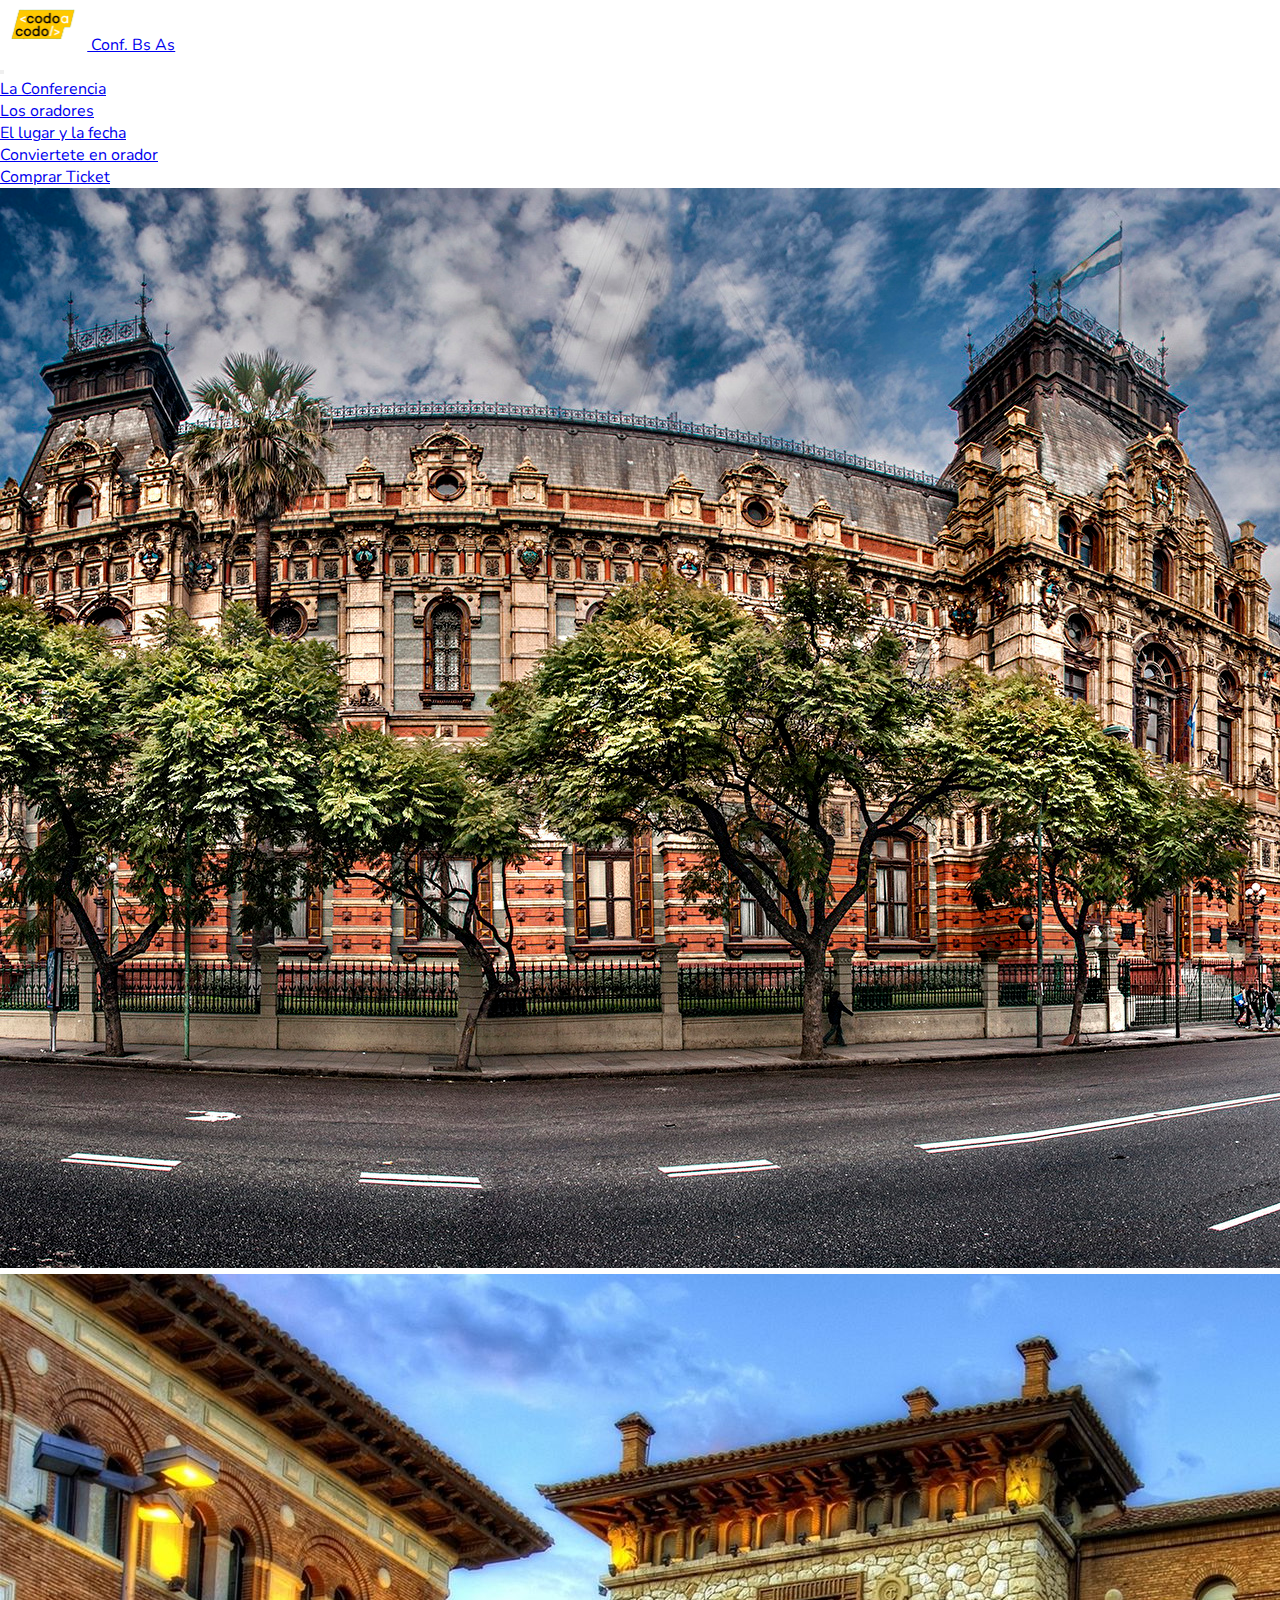
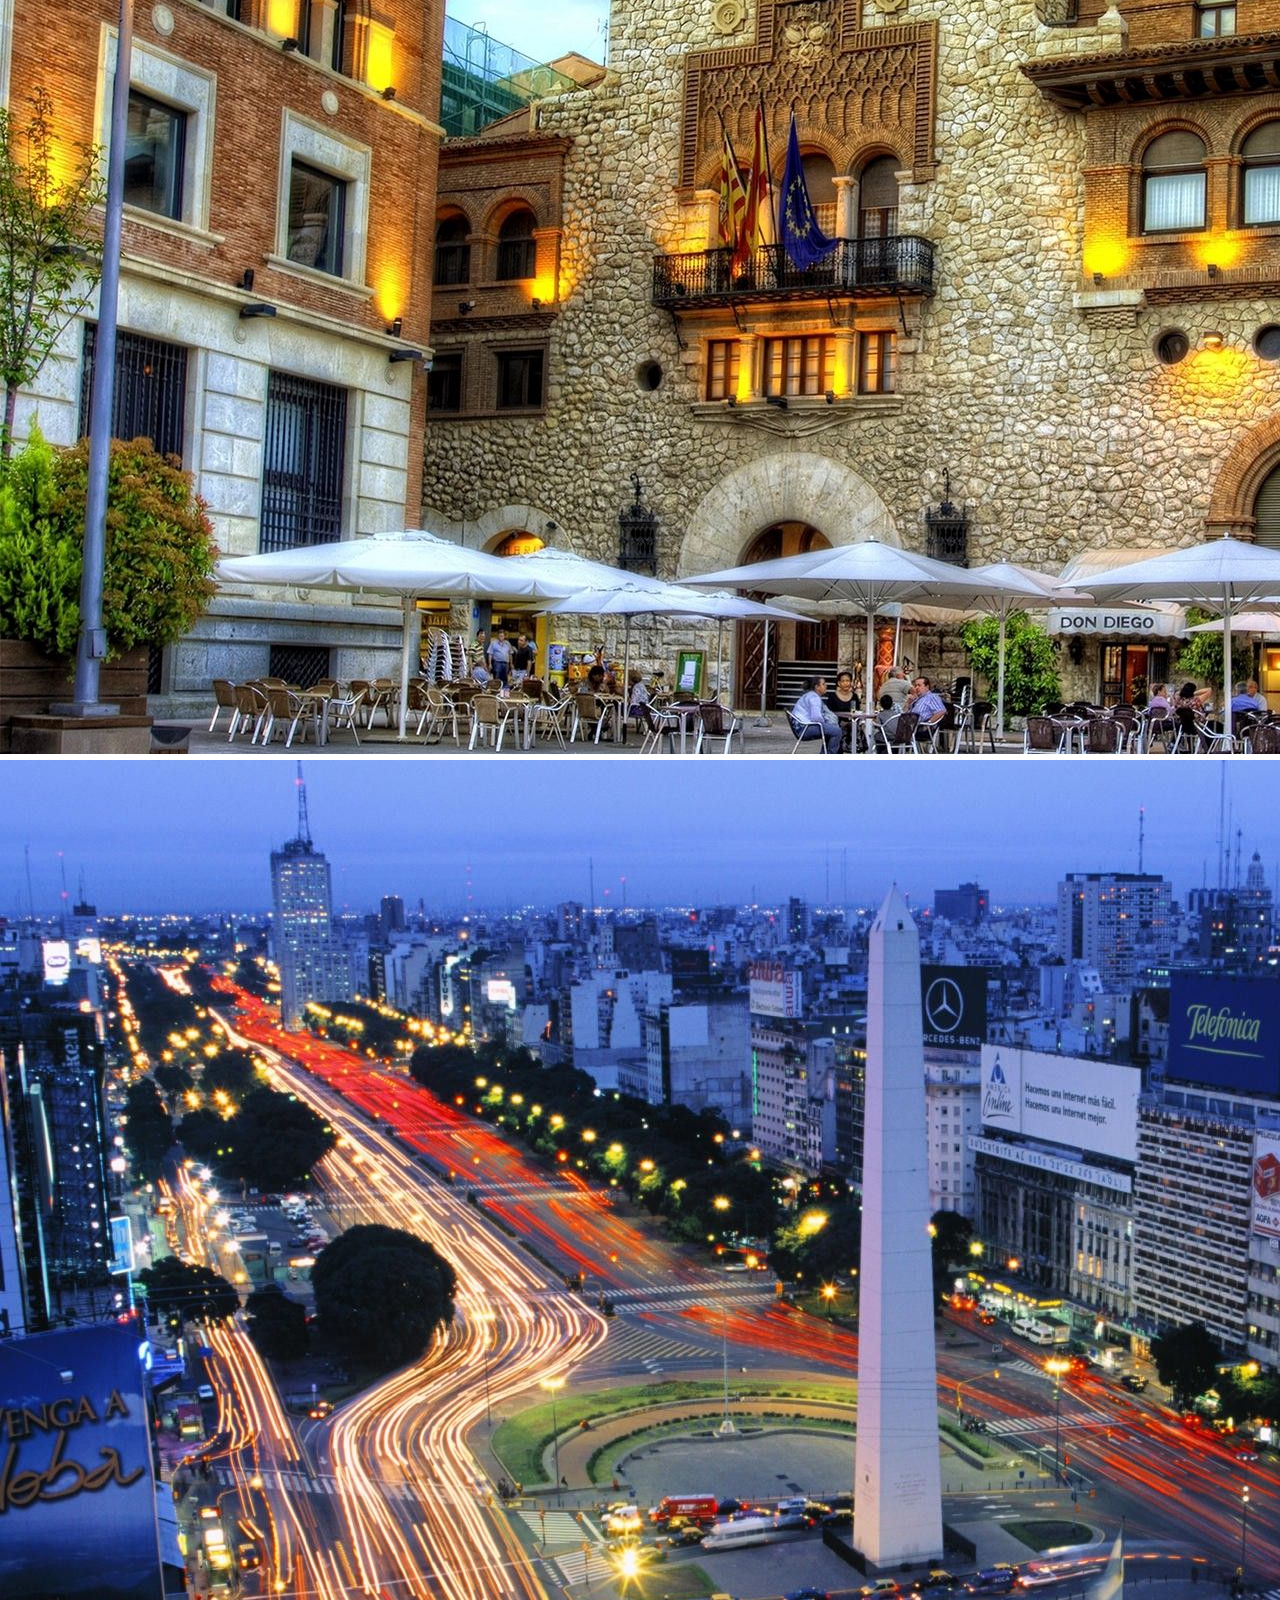
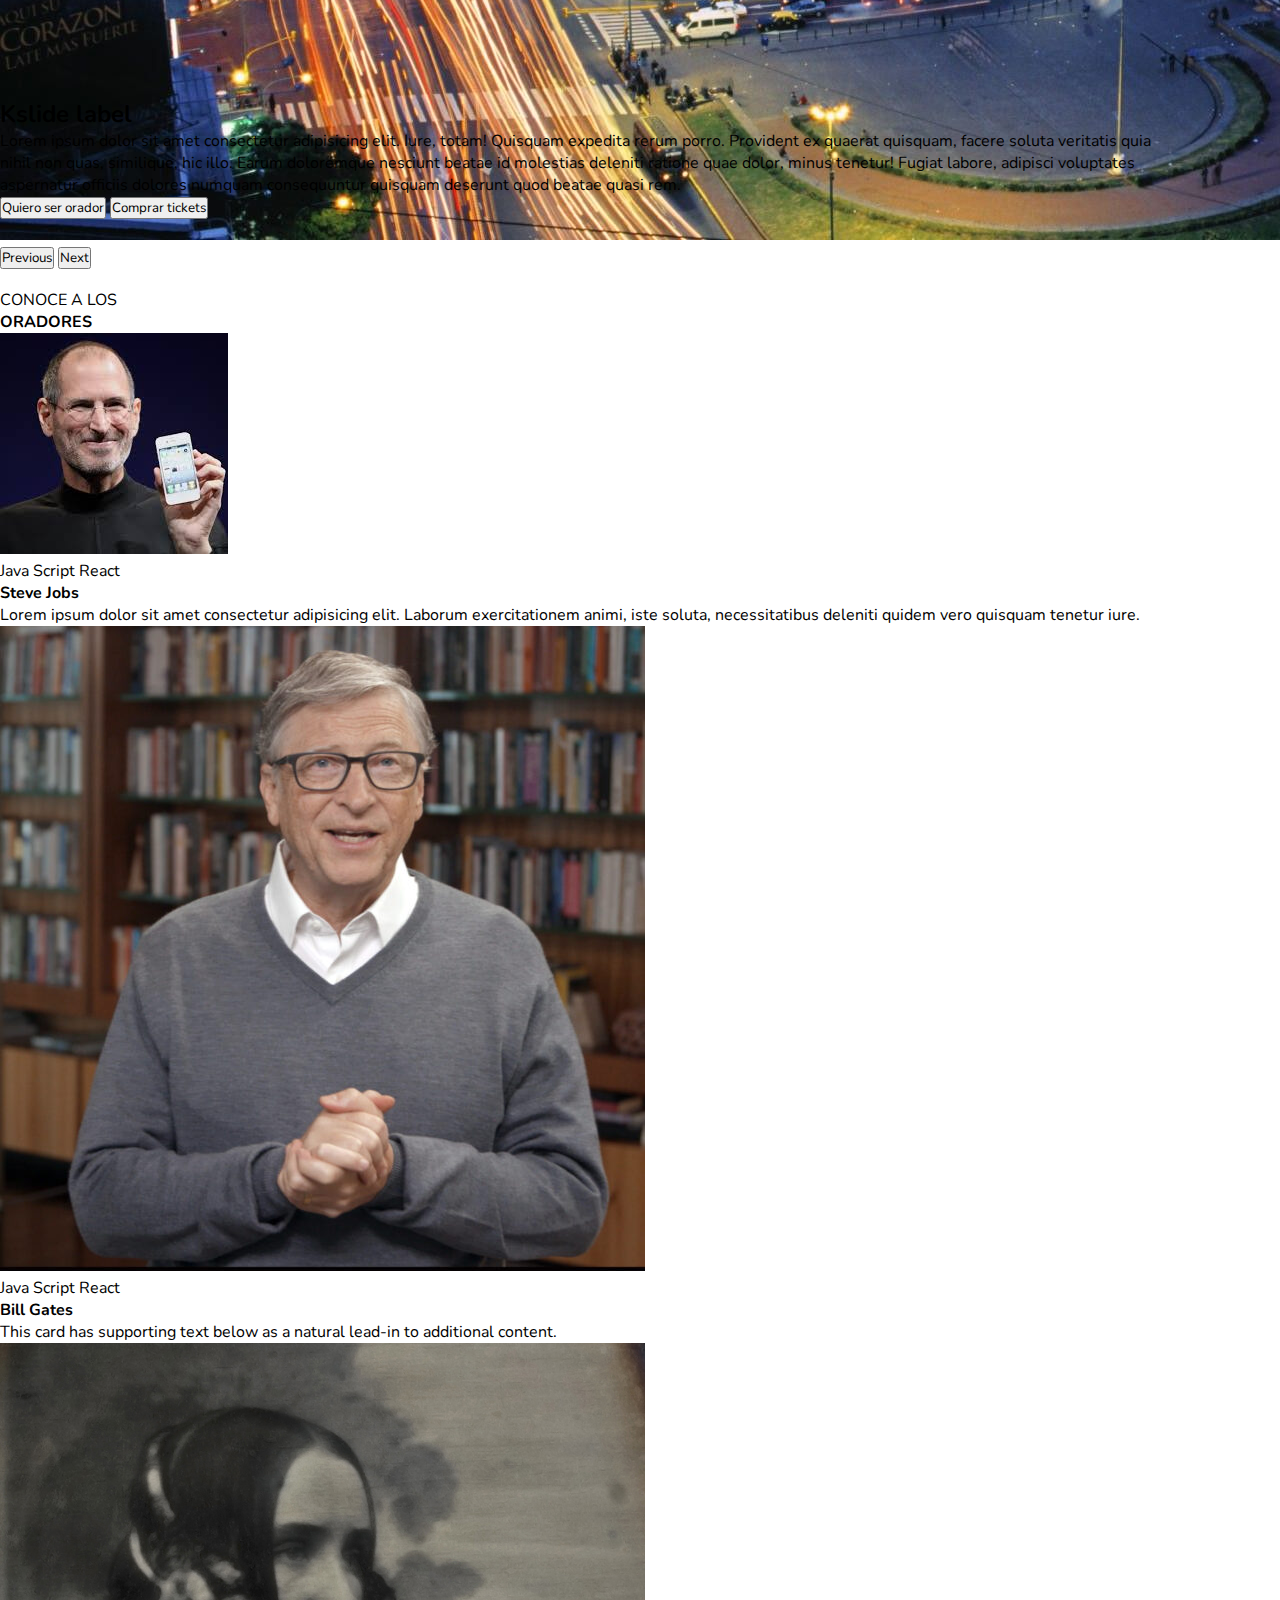
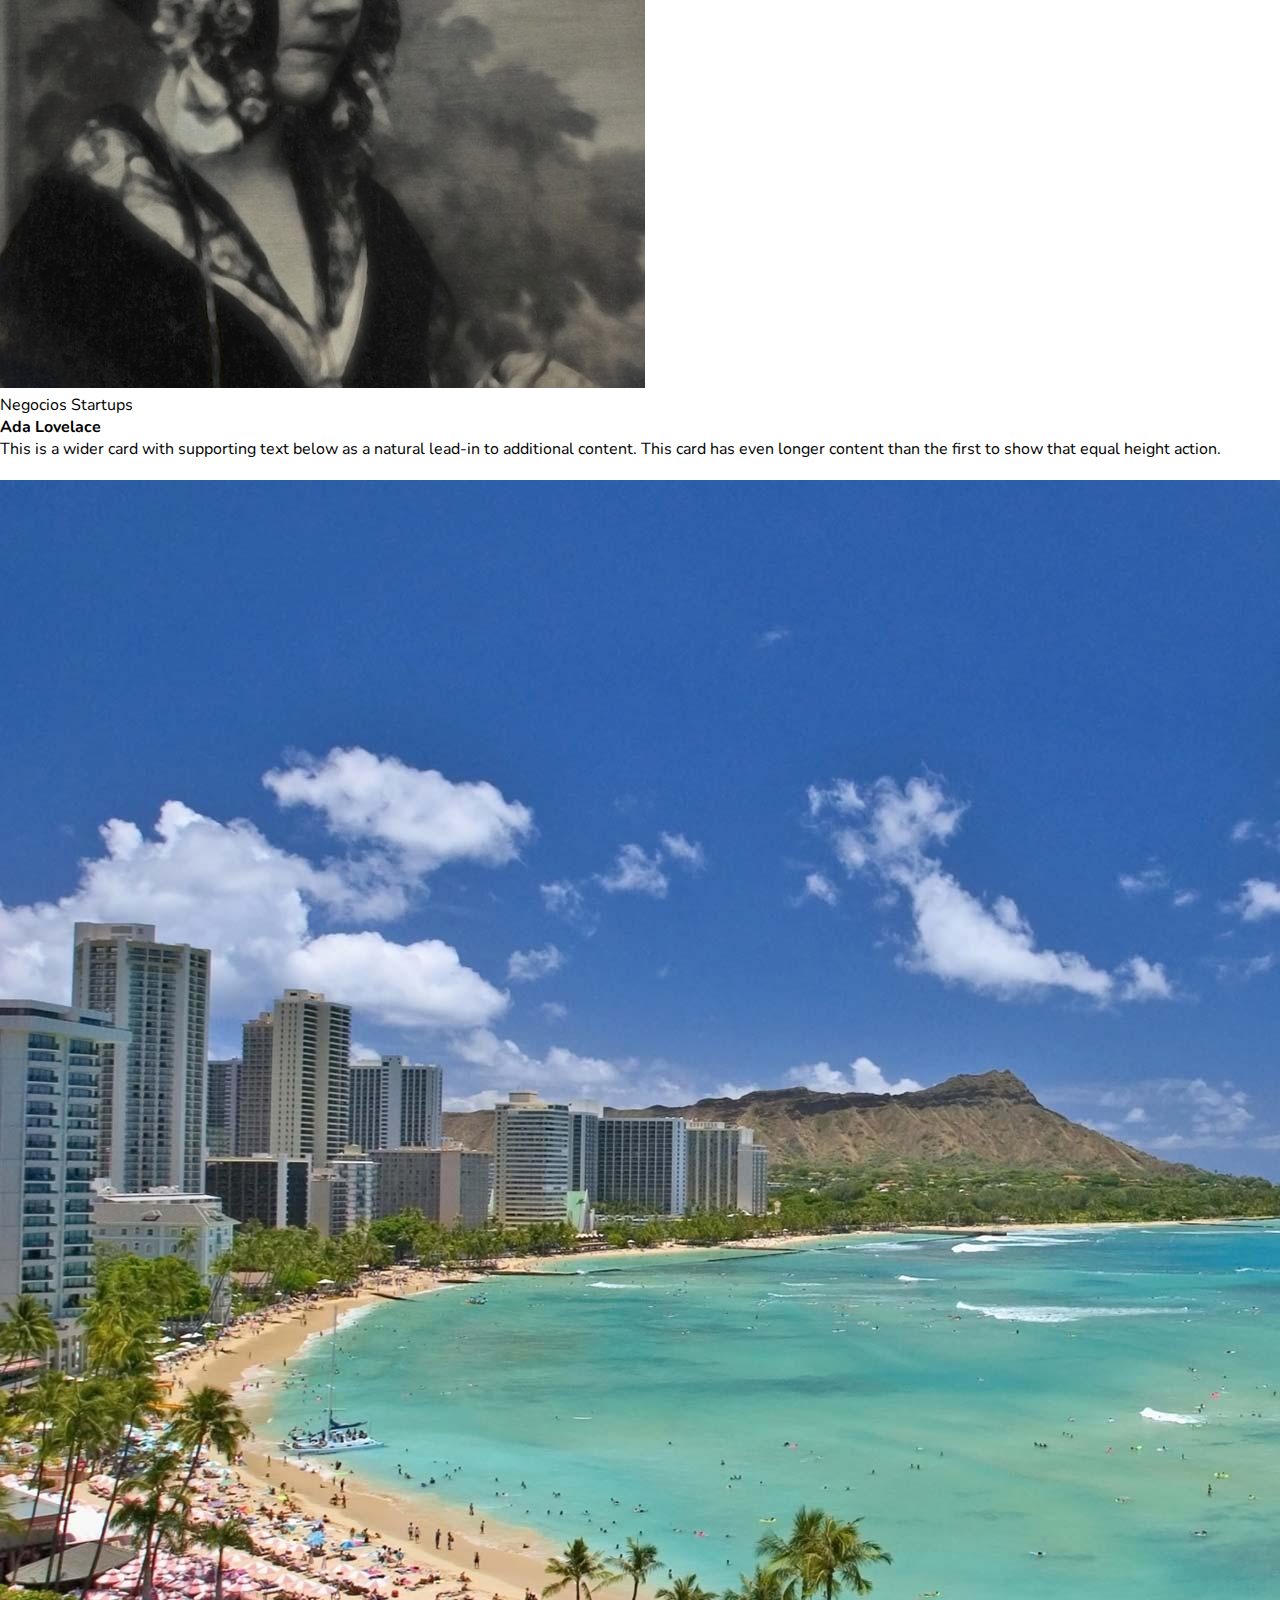
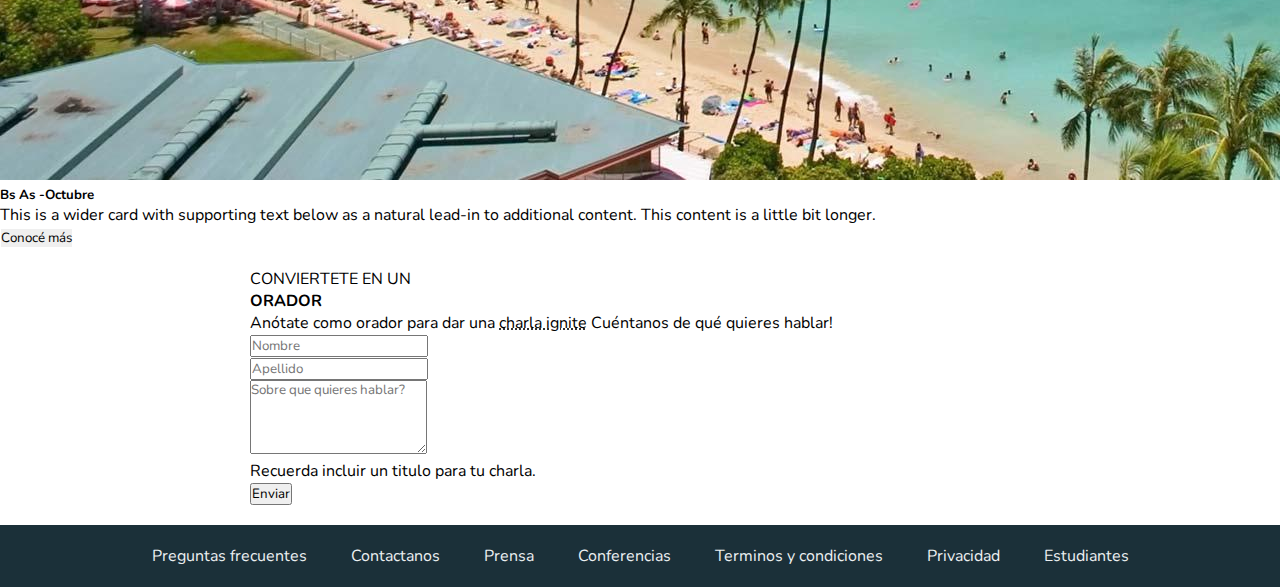
==== index.html @ 3f593359 "Primer commit" ====
<!DOCTYPE html>
<html lang="en">
<head>
    <meta charset="UTF-8">
    <meta http-equiv="X-UA-Compatible" content="IE=edge">
    <meta name="viewport" content="width=device-width, initial-scale=1.0">
    <link href="https://cdn.jsdelivr.net/npm/bootstrap@5.3.2/dist/css/bootstrap.min.css" rel="stylesheet" integrity="sha384-T3c6CoIi6uLrA9TneNEoa7RxnatzjcDSCmG1MXxSR1GAsXEV/Dwwykc2MPK8M2HN" crossorigin="anonymous">
    <link rel="stylesheet" href="estilizado.css">
    <title>TPIntegFont</title>
</head>
<body>
    <header>
        <nav class="navbar navbar-expand-lg bg-body-tertiary">
            <div class="container-fluid">
                <nav class="navbar bg-body-tertiary">
                    <div class="container-fluid">
                      <a class="navbar-brand" href="#">
                        <img src="img/codoacodo.png" alt="Boot" class="img-fluid" style=" width: auto; height: 50px" class="d-inline-block align-text-top">
                        Conf. Bs As
                      </a>
                    </div>
                  </nav>
              <button class="navbar-toggler" type="button" data-bs-toggle="collapse" data-bs-target="#navbarSupportedContent" aria-controls="navbarSupportedContent" aria-expanded="false" aria-label="Toggle navigation">
                <span class="navbar-toggler-icon"></span>
              </button>
              <div class="collapse navbar-collapse" id="navbarSupportedContent">
                <ul class="navbar-nav ms-auto mb-2 mb-lg-0">
                  <li class="nav-item">
                    <a class="nav-link active" aria-current="page" href="#">La Conferencia</a>
                  </li>
                  <li class="nav-item">
                    <a class="nav-link" href="#">Los oradores</a>
                  </li>
                  <li class="nav-item">
                    <a class="nav-link" href="#">El lugar y la fecha</a>
                  </li>
                  <li class="nav-item">
                    <a class="nav-link" href="#">Conviertete en orador</a>
                  </li>
                  <li class="nav-item">
                    <a class="nav-link text-success" href="#">Comprar Ticket</a>
                  </li>
                </ul>
              </div>
            </div>
          </nav>
    </header>
    <main class="container-fluid" style="position:relative">
        <div id="carouselExample" class="carousel slide"> 
        <div class="carousel-inner">
          <div class="carousel-item active">
            <img src="img/ba1.jpg" class="d-block w-100" alt="..."style="position:relative">
            <div id="tamTex1" class="carousel-caption d-none d-sm-block text-end w-90" style="position: absolute; bottom: 50px; right: 100px;">
                <h2 >Conf. Bs As</h2>
                <p>Lorem ipsum dolor sit amet consectetur adipisicing elit. Repellendus ex culpa natus. Laudantium explicabo autem soluta consequuntur. Voluptatem architecto accusamus est vel nostrum? Quis veniam non cupiditate consectetur, impedit deleniti exercitationem ex voluptatum numquam adipisci aperiam veritatis culpa at eligendi placeat quidem laboriosam laborum ipsa blanditiis sapiente? Itaque animi ea, laborum impedit illo amet laboriosam?</p>
                <button type="button" class="btn btn-outline-light">Quiero ser orador</button>
                <button type="button" class="btn btn-success">Comprar tickets</button>                
             </div>
          </div>
          <div class="carousel-item">
            <img src="img/ba2.jpg" class="d-block w-100" alt="..."style="position:relative">
            <div id="tamTex2" class="carousel-caption d-none d-sm-block text-end w-90" style="position: absolute; bottom: 50px; right: 100px;">
                 <h2 >neicien Kslide label</h2>
                 <p>Lorem ipsum, dolor sit amet consectetur adipisicing elit. Cumque labore obcaecati, suscipit incidunt expedita officiis quia cum laudantium optio quod illo aliquam. Corrupti suscipit eos culpa quae temporibus explicabo doloremque ipsam, iure ad ut voluptatem! Quasi dolorum voluptates ducimus consequuntur officia, neque corrupti excepturi expedita! Laboriosam recusandae est corporis eveniet magnam ullam totam porro ad!</p>
                 <button type="button" class="btn btn-outline-light">Quiero ser orador</button>
                 <button type="button" class="btn btn-success">Comprar tickets</button>
            </div>
          </div>
          <div class="carousel-item">
            <img src="img/ba3.jpg" class="d-block w-100" alt="..."style="position:relative">
            <div id="tamTex3" class="carousel-caption d-none d-sm-block text-end w-90" style="position: absolute; bottom: 50px; right: 100px;" >
                 <h2>Kslide label</h2>
                 <p>Lorem ipsum dolor sit amet consectetur adipisicing elit. Iure, totam! Quisquam expedita rerum porro. Provident ex quaerat quisquam, facere soluta veritatis quia nihil non quas, similique, hic illo. Earum doloremque nesciunt beatae id molestias deleniti ratione quae dolor, minus tenetur! Fugiat labore, adipisci voluptates aspernatur officiis dolores numquam consequuntur quisquam deserunt quod beatae quasi rem.</p>
                 <button type="button" class="btn btn-outline-light">Quiero ser orador</button>
                 <button type="button" class="btn btn-success">Comprar tickets</button>
            </div>
          </div>
        </div>
        <button class="carousel-control-prev" type="button" data-bs-target="#carouselExample" data-bs-slide="prev">
          <span class="carousel-control-prev-icon" aria-hidden="true"></span>
          <span class="visually-hidden">Previous</span>
        </button>
        <button class="carousel-control-next" type="button" data-bs-target="#carouselExample" data-bs-slide="next">
          <span class="carousel-control-next-icon" aria-hidden="true"></span>
          <span class="visually-hidden">Next</span>
        </button>
      </div>
    </main>
    
    <section class="container" style="padding-top: 20px;">
        <div class="text-center">
            <p >CONOCE A LOS </p>
            <h4 class="fw-bold">ORADORES</h4>
        </div>
        <div class="card-group">
            <div class="card">
              <img src="img/steve.jpg" class="card-img-top" alt="...">
              <div class="card-body">
                <span class="badge text-bg-warning">Java Script</span>
                <span class="badge text-white bg-info">React</span>
                <h4 class="card-title">Steve Jobs</h4>
                <p class="card-text">Lorem ipsum dolor sit amet consectetur adipisicing elit. Laborum exercitationem animi, iste soluta, necessitatibus deleniti quidem vero quisquam tenetur iure.</p>
              </div>
            </div>
            <div class="card">
              <img src="img/bill.jpg" class="card-img-top" alt="...">
              <div class="card-body">
                <span class="badge text-bg-warning">Java Script</span>
                <span class="badge text-white bg-info">React</span>
                <h4 class="card-title">Bill Gates</h4>
                <p class="card-text">This card has supporting text below as a natural lead-in to additional content.</p>
              </div>
            </div>
            <div class="card">
              <img src="img/ada.jpeg" class="card-img-top" alt="...">
              <div class="card-body">
                <span class="badge text-bg-secondary">Negocios</span>
                <span class="badge text-bg-danger">Startups</span>
                <h4 class="card-title">Ada Lovelace</h4>
                <p class="card-text">This is a wider card with supporting text below as a natural lead-in to additional content. This card has even longer content than the first to show that equal height action.</p>
              </div>
            </div>
          </div>
    </section>
    <section class="container-fluid" style="padding-top: 20px;">
            <div class="row g-0">
              <div class="col-md-6">
                <img src="img/honolulu.jpg" class="img-fluid rounded-start" alt="...">
              </div>
              <div class="col-md-6 card text-bg-secondary">
                <div class="card-body">
                  <h5 class="card-title">Bs As -Octubre</h5>
                  <p class="card-text">This is a wider card with supporting text below as a natural lead-in to additional content. This content is a little bit longer.</p>
                  <button type="button" class="btn text-white bg-darksecondary">Conocé más</button>
                </div>
              </div>
            </div>
    </section>
    <section class="container-fluid" style="padding-top: 20px;padding-right: 250px;padding-left: 250px;">
      <div class="row">
        <div class="text-center d-none d-md-block">
          <p>CONVIERTETE EN UN</p>
          <h4 class="fw-bold">ORADOR</h4>
          <p>Anótate como orador para dar una
            <span style="text-decoration: dotted underline;">charla ignite</span>  
             Cuéntanos de qué quieres hablar!
          </p>
        </div>
      </div>
      <form class="container d-grid gap-3">
        <div class="row">
          <div class="col-md-6">
            <input type="text" class="form-control" id="exampleInputName" placeholder="Nombre">
          </div>
          <div class="col-md-6">
            <input type="text" class="form-control" id="exampleInputLastName" placeholder="Apellido">
          </div>
        </div>
        <div class="col-md-12">
          <textarea class="form-control text-body-secondary fs-4" id="exampleInputCommint" rows="4"  placeholder="Sobre que quieres hablar?"></textarea>
          <p class="text-body-secondary fs-6">Recuerda incluir un titulo para tu charla.</p>
          </div>
          <button type="submit" class="btn text-white bg-success bg-opacity-50 fs-5">Enviar</button>
      </form>
    </section>

    <script src="https://cdn.jsdelivr.net/npm/bootstrap@5.3.2/dist/js/bootstrap.bundle.min.js" integrity="sha384-C6RzsynM9kWDrMNeT87bh95OGNyZPhcTNXj1NW7RuBCsyN/o0jlpcV8Qyq46cDfL" crossorigin="anonymous"></script>
</body>
<footer class="contenedor">
    <div class="navbar1">
        <ul>
           <li><a href="pregFrec.html">Preguntas frecuentes</a></li>
           <li><a href="cont.html">Contactanos</a></li>
           <li><a href="pren.html">Prensa</a></li>
           <li><a href="conf.html">Conferencias</a></li>
           <li><a href="terCond.html">Terminos y condiciones</a></li>
           <li><a href="priv.html">Privacidad</a></li>
           <li><a href="estud.html">Estudiantes</a></li>
        </ul>
     </div>
</footer>
</html>
---- estilizado.css ----
@import url('https://fonts.googleapis.com/css2?family=Nunito:wght@400;800&display=swap');

* {
    margin: 0;
    padding: 0;
    box-sizing: border-box;
    font-family: 'Nunito', sans-serif;
}

/* h2 Carrucel */
.carousel-inner h2{
    font-weight: bold;
}

/* h4 Card -Group */
.card h4{
    font-weight: bold;
}

/* h5 y butonn Card-Body */
.card-body h5{
    font-weight: bold;
}

.card-body button{
    border:1px solid white;
}

/* footer */
.contenedor{
    height: 100%;
    display: flex;
    margin-top: 20px;
    background-color: #1b3039;
    justify-content: space-evenly;
    align-items: center;
}
.navbar1 ul li{
    list-style: none;
    display: inline-block;
    padding: 20px;
    align-items: baseline;
}
.navbar1 ul li a{
    font-size: 700;
    color: #eceff1;
    text-decoration: none;
}
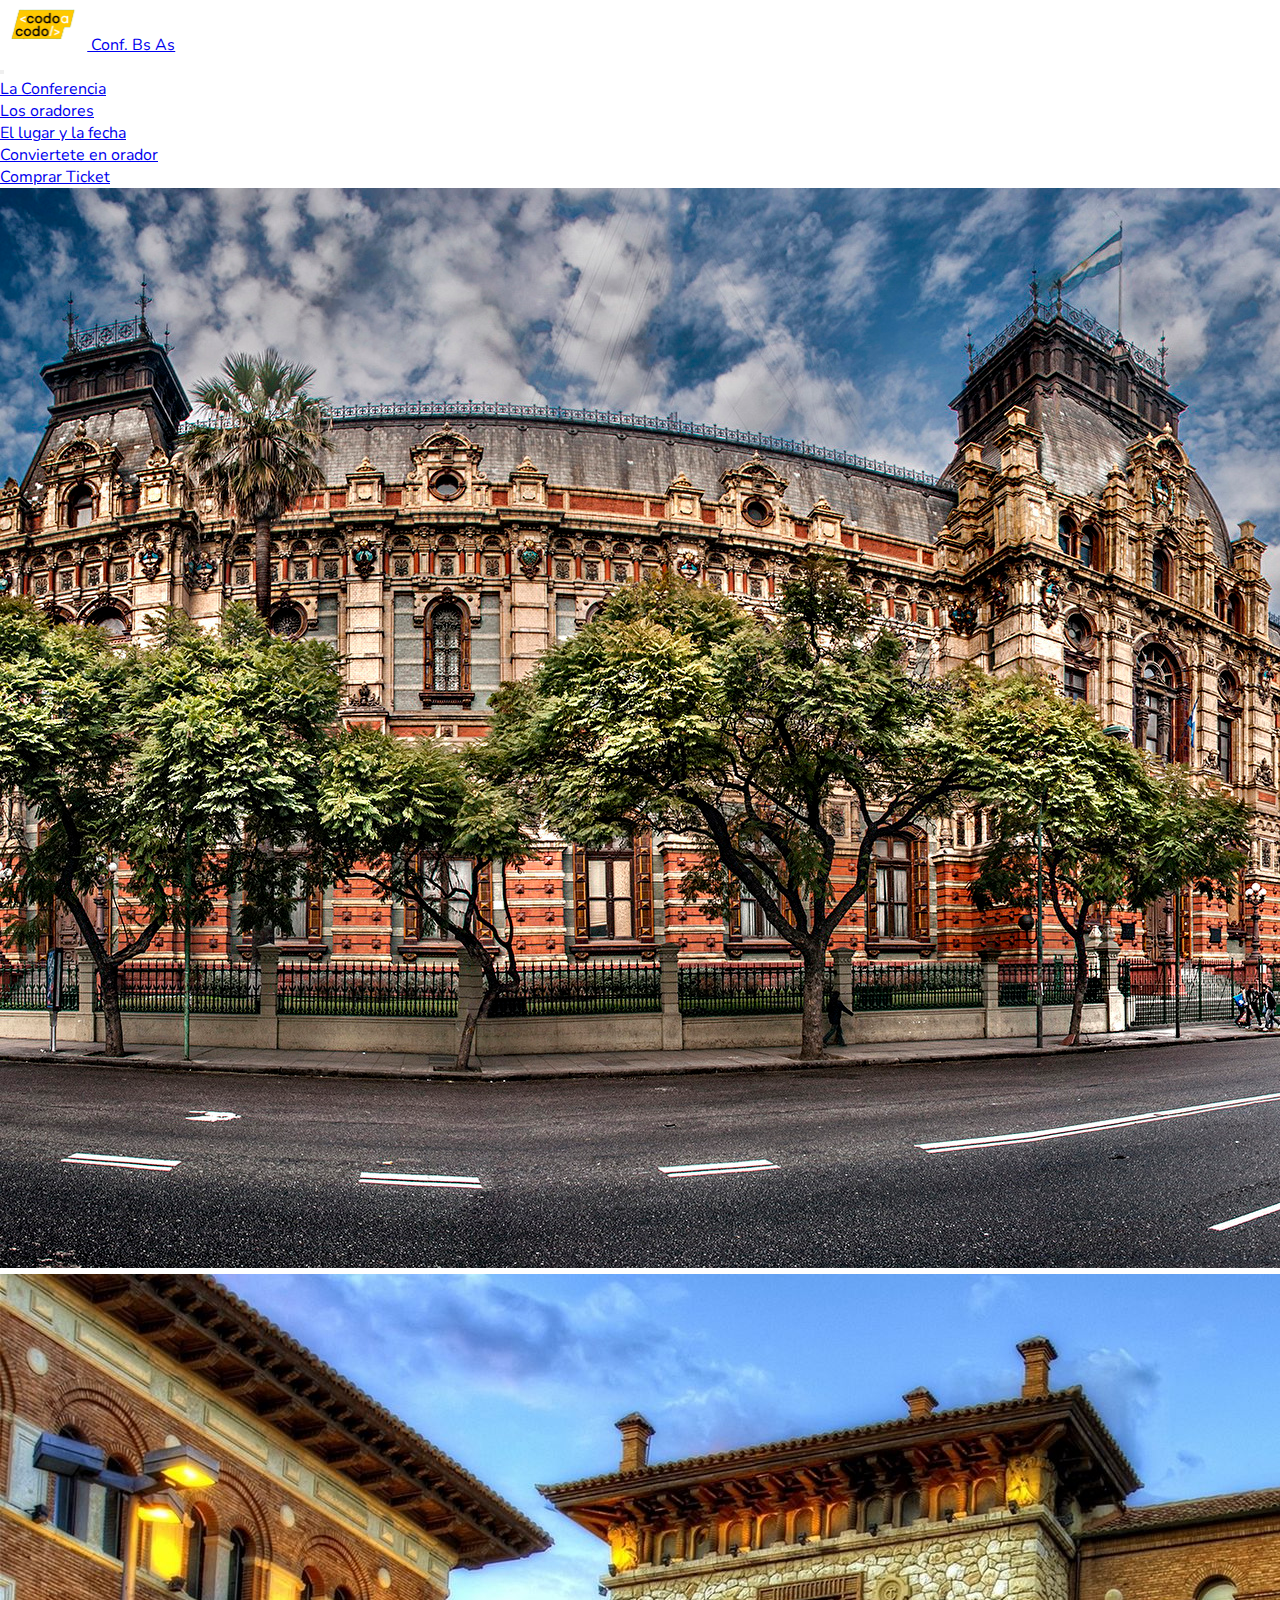
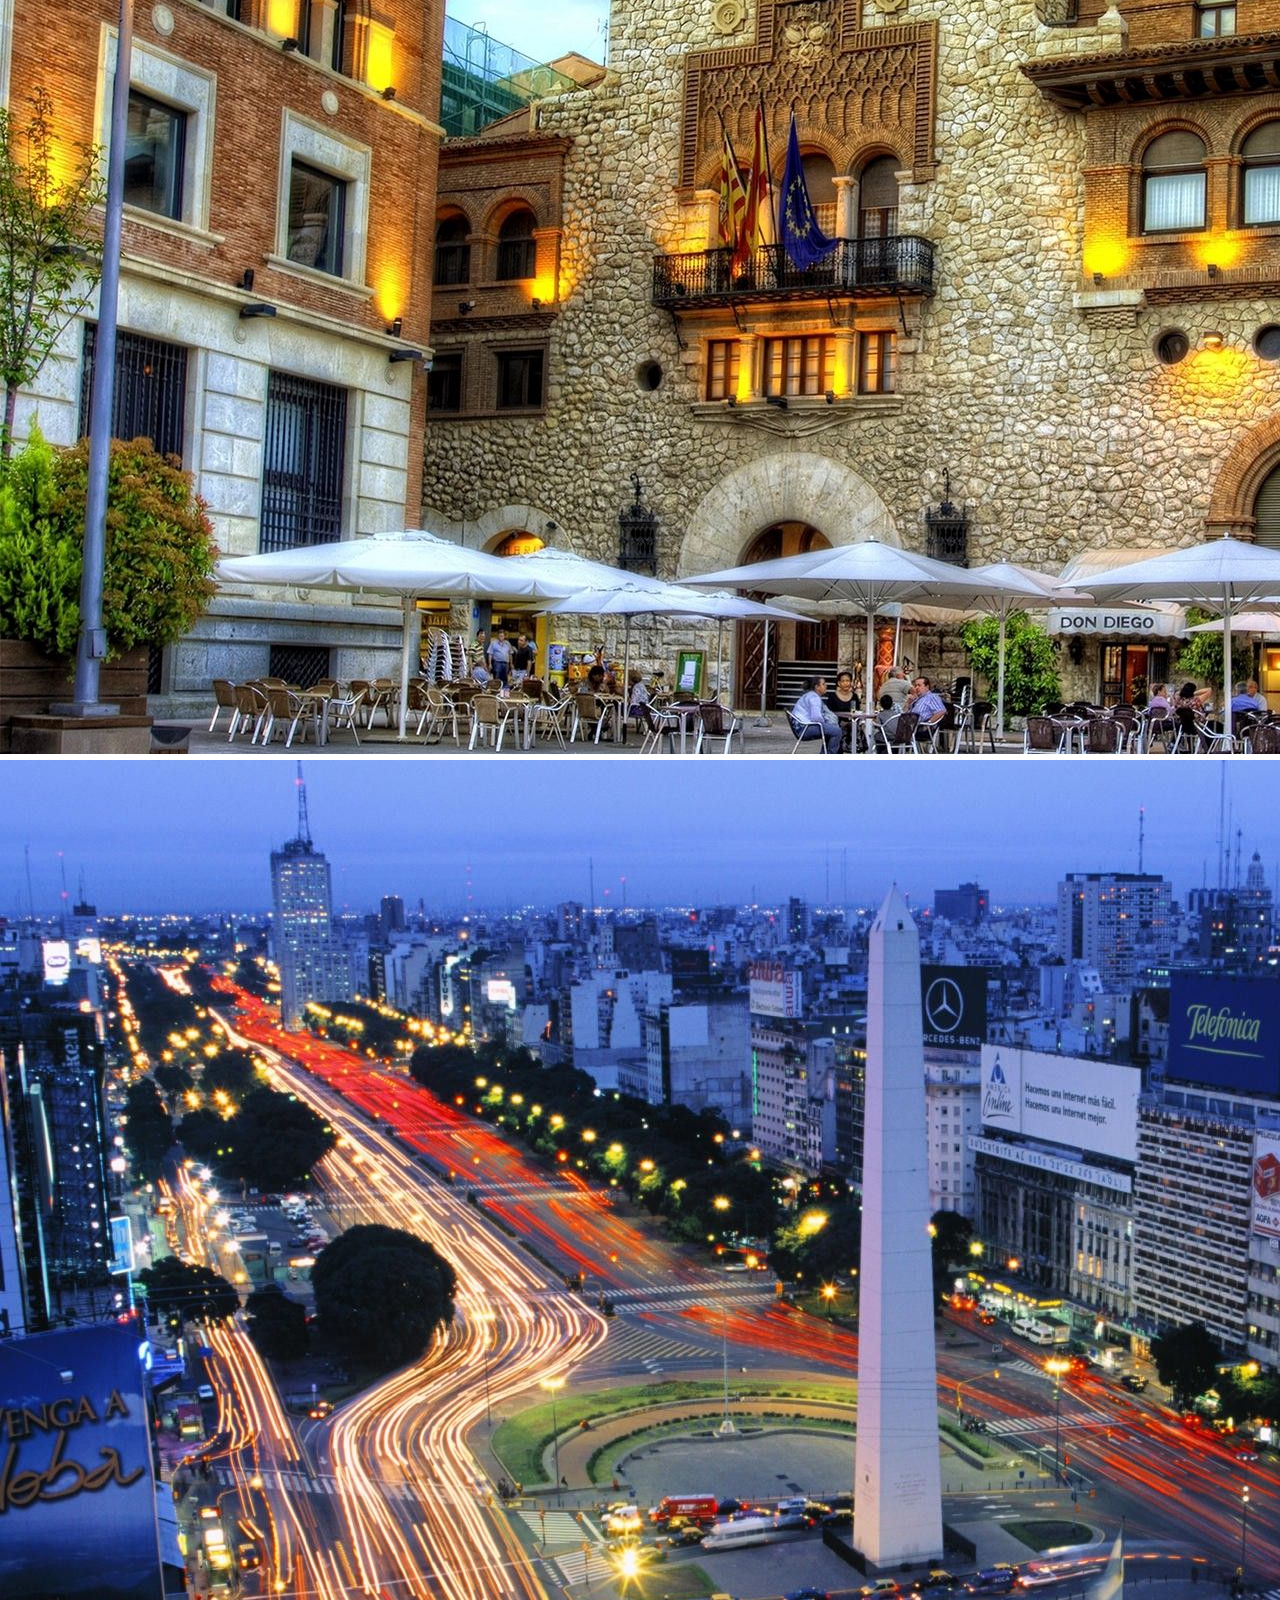
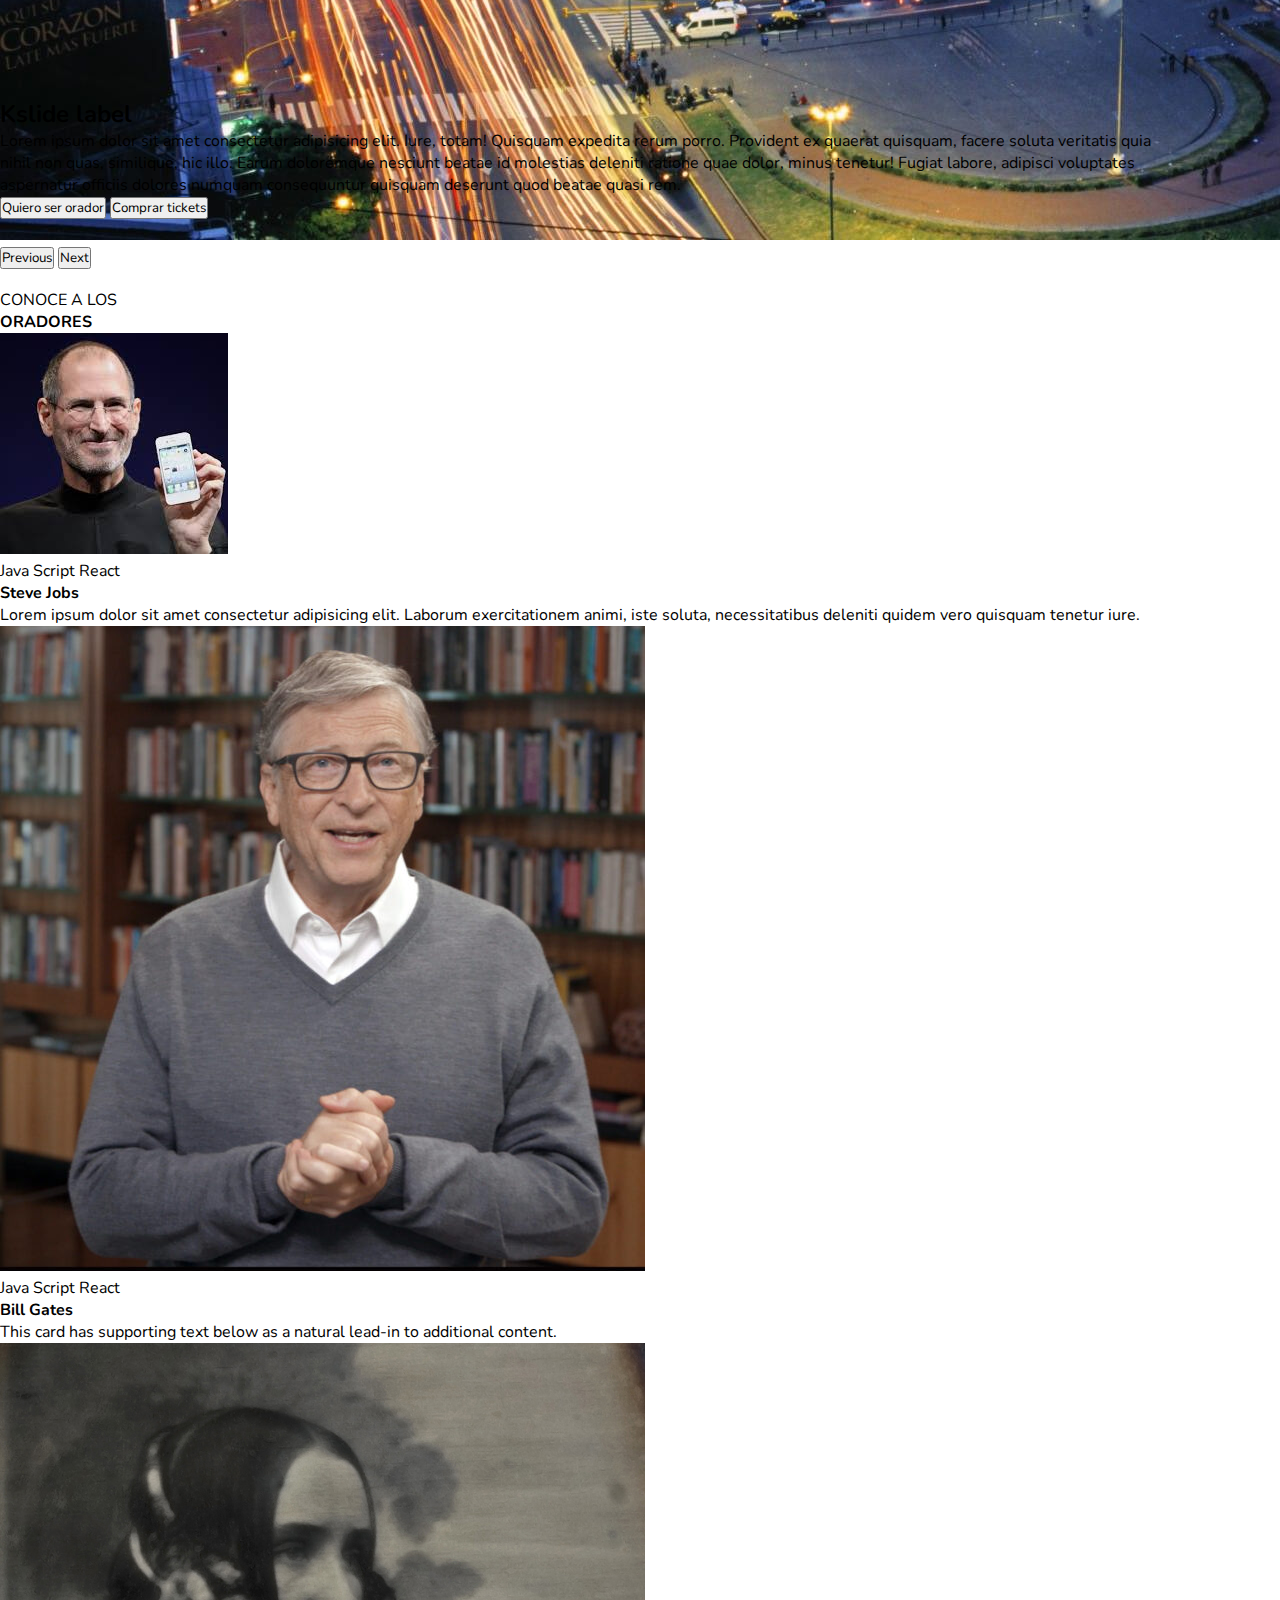
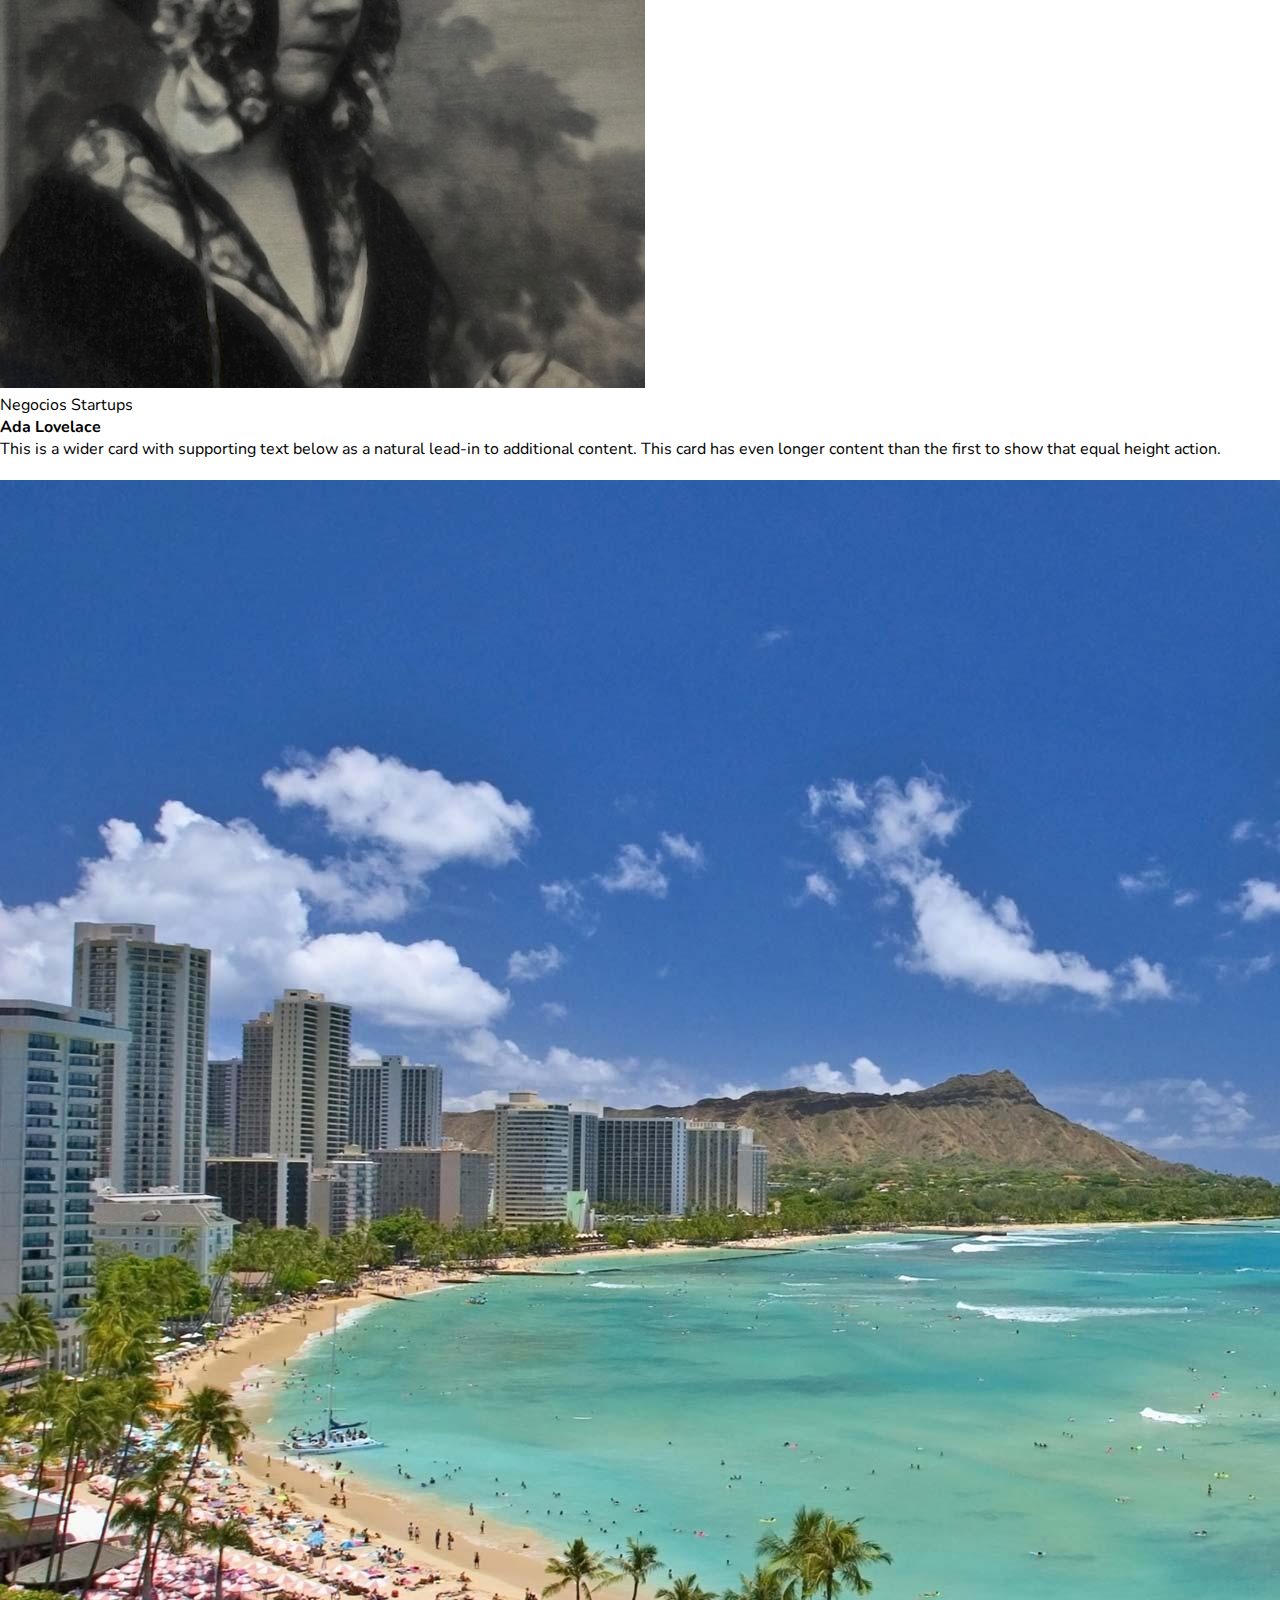
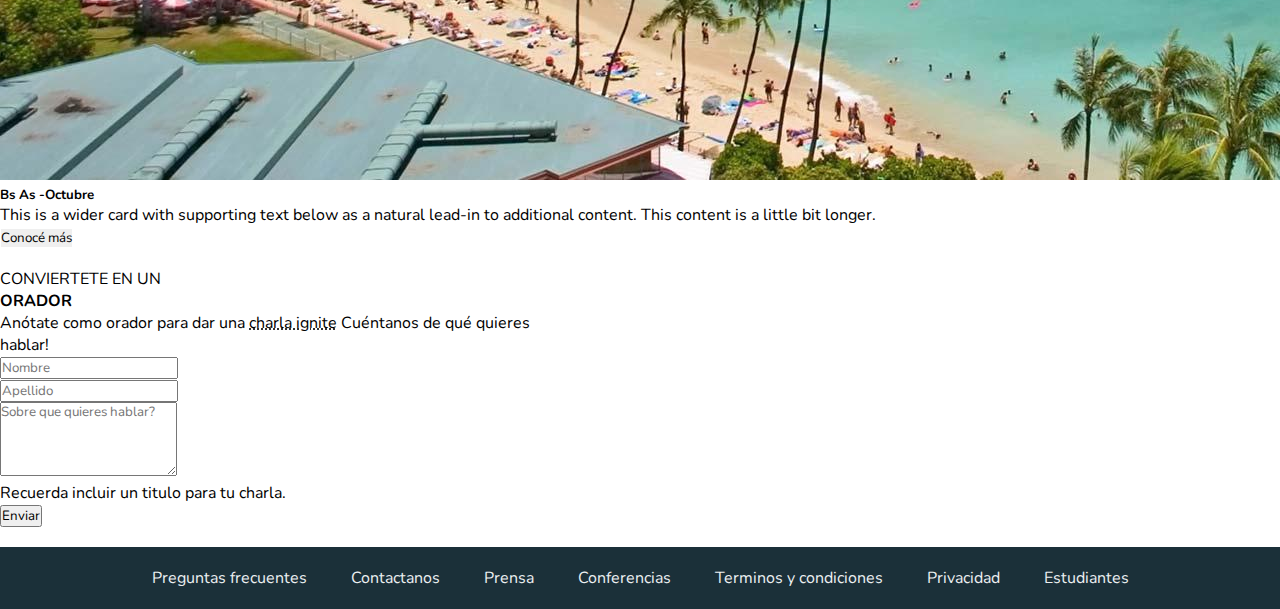
==== commit 31ab90fd: "Se cambia lang, se modifica container de form" ====
--- a/index.html
+++ b/index.html
@@ -1,5 +1,5 @@
 <!DOCTYPE html>
-<html lang="en">
+<html lang="es">
 <head>
     <meta charset="UTF-8">
     <meta http-equiv="X-UA-Compatible" content="IE=edge">
@@ -38,7 +38,7 @@
                     <a class="nav-link" href="#">Conviertete en orador</a>
                   </li>
                   <li class="nav-item">
-                    <a class="nav-link text-success" href="#">Comprar Ticket</a>
+                    <a class="nav-link text-success" href="tickets.html">Comprar Ticket</a>
                   </li>
                 </ul>
               </div>
@@ -136,9 +136,9 @@
               </div>
             </div>
     </section>
-    <section class="container-fluid" style="padding-top: 20px;padding-right: 250px;padding-left: 250px;">
+    <section class="abc container">
       <div class="row">
-        <div class="text-center d-none d-md-block">
+        <div class="container text-center">
           <p>CONVIERTETE EN UN</p>
           <h4 class="fw-bold">ORADOR</h4>
           <p>Anótate como orador para dar una
@@ -149,18 +149,20 @@
       </div>
       <form class="container d-grid gap-3">
         <div class="row">
-          <div class="col-md-6">
+          <div class="col">
             <input type="text" class="form-control" id="exampleInputName" placeholder="Nombre">
           </div>
-          <div class="col-md-6">
+          <div class="col">
             <input type="text" class="form-control" id="exampleInputLastName" placeholder="Apellido">
           </div>
         </div>
-        <div class="col-md-12">
-          <textarea class="form-control text-body-secondary fs-4" id="exampleInputCommint" rows="4"  placeholder="Sobre que quieres hablar?"></textarea>
-          <p class="text-body-secondary fs-6">Recuerda incluir un titulo para tu charla.</p>
+        <div class="aa row">
+          <div class="col-md-12">
+            <textarea class="form-control text-body-secondary fs-4" id="exampleInputCommint" rows="4"  placeholder="Sobre que quieres hablar?"></textarea>
+            <p class="text-body-secondary fs-6">Recuerda incluir un titulo para tu charla.</p>
           </div>
-          <button type="submit" class="btn text-white bg-success bg-opacity-50 fs-5">Enviar</button>
+            <button type="submit" class="btn text-white bg-success bg-opacity-50 fs-5">Enviar</button>
+        </div>
       </form>
     </section>
 
--- a/estilizado.css
+++ b/estilizado.css
@@ -46,3 +46,13 @@
     color: #eceff1;
     text-decoration: none;
 }
+
+.abc{
+    padding-top: 20px;
+    width: 549px;
+}
+
+/* a  ticket.html */
+.conf a{
+    color: #000000; 
+}
